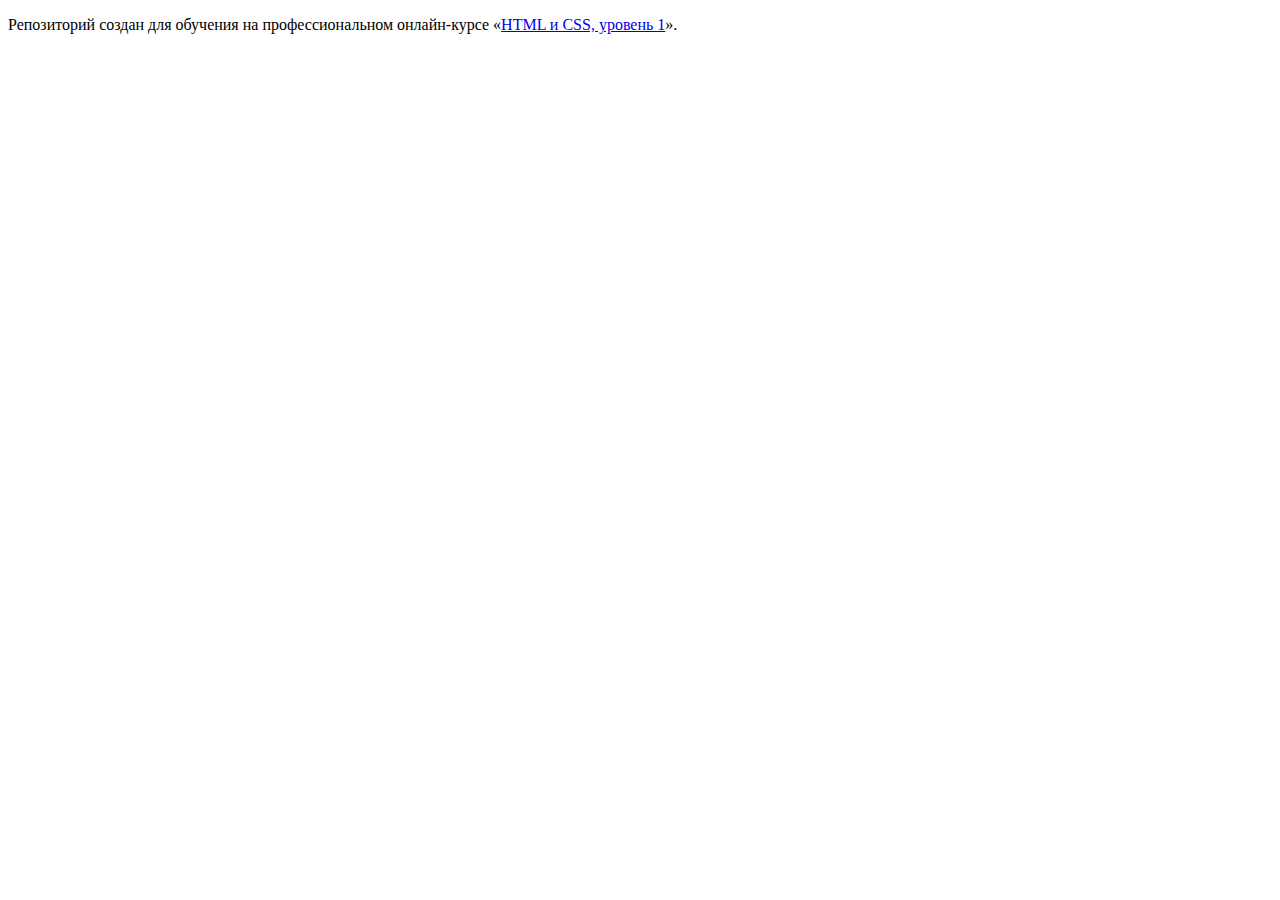
==== index.html @ 081cd0ab ":hatching_chick:" ====
<!DOCTYPE html>
<html lang="ru">
  <head>
    <meta charset="utf-8">
    <title>HTML Academy: Нёрдс</title>
  </head>
  <body>

    <p>Репозиторий создан для обучения на профессиональном онлайн‑курсе «<a href="https://htmlacademy.ru/intensive/htmlcss">HTML и CSS, уровень 1</a>».</p>

  </body>
</html>
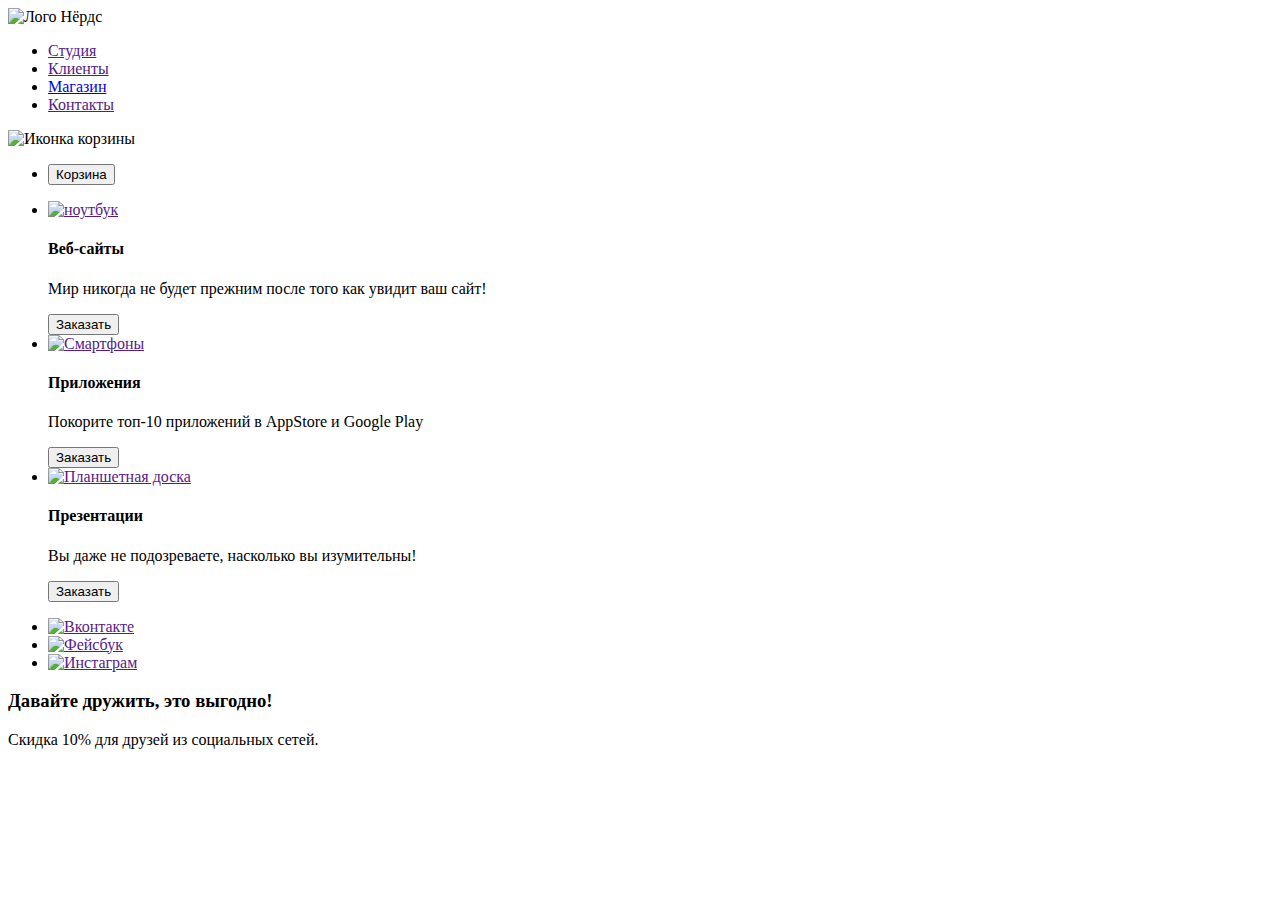
==== commit c00ae2f2: "Разметка Index.html" ====
--- a/index.html
+++ b/index.html
@@ -5,8 +5,87 @@
     <title>HTML Academy: Нёрдс</title>
   </head>
   <body>
-
-    <p>Репозиторий создан для обучения на профессиональном онлайн‑курсе «<a href="https://htmlacademy.ru/intensive/htmlcss">HTML и CSS, уровень 1</a>».</p>
-
+    <header class="header">
+      <nav>
+      <a>
+        <img src="img/nerds-logo.svg" width="160" height="65" alt="Лого Нёрдс">
+      </a>
+      <ul class="header-nav">
+        <li><a href="">Студия</a></li>
+        <li><a href="">Клиенты</a></li>
+        <li><a href="catalog.html">Магазин</a></li>
+        <li><a href="">Контакты</a></li>
+      </ul>
+      <a class="basket-icon">
+        <img src="img/basket-icon.svg" width="15" height="15" alt="Иконка корзины">
+      </a>
+      <ul>
+        <li>
+          <button type="button">Корзина</button>
+        </li>
+      </ul>
+      </nav>
+    </header>
+    <main class="main-index">
+      <!--<section>
+        <h1>Долго, дорого, скрупулезно.</h1>
+      </section> секция будет наполняться--> 
+      <section>
+        <ul>
+          <li class="advantage-picture-red">
+            <a href="">
+              <img src="img/advantage-picture-red.jpg" width="300" height="146" alt="ноутбук">
+            </a>
+            <h4>Веб-сайты</h4>
+            <p>Мир никогда не будет прежним после того как увидит ваш сайт!</p>
+            <button>Заказать</button>
+          </li>
+          <li class="advantage-picture-green">
+            <a href="">
+              <img src="img/advantage-picture-green.jpg" width="300" height="146" alt="Смартфоны">
+            </a>
+            <h4>Приложения</h4>
+            <p>Покорите топ-10 приложений в AppStore и Google Play</p>
+            <button type="button">Заказать</button>
+          </li>
+          <li class="advantage-picture-yellow">
+            <a href="">
+              <img src="img/advantage-picture-yellow.jpg" width="300" height="146" alt="Планшетная доска">
+            </a>
+            <h4>Презентации</h4>
+            <p>Вы даже не подозреваете, насколько вы изумительны!</p>
+            <button type="button">Заказать</button>
+          </li>
+        </ul>
+      </section>
+      <!--<section>
+        <h2>Мы — маленькая, но гордая дизайн-студия из Краснодара.</h2>
+      </section> секция будет наполняться-->
+    </main>
+    <footer class="footer">
+      <div>
+        <ul>
+          <li class="vk-icon">
+            <a href="">
+              <img src="img/vk-icon.svg" width="26" height="15" alt="Вконтакте">
+            </a>
+          </li>
+          <li class="fb-icon">
+            <a href="">
+              <img src="img/fb-icon.svg" width="12" height="22" alt="Фейсбук">
+            </a>
+          </li>
+          <li class="insta-icon">
+            <a href="">
+              <img src="img/insta-icon.svg" width="21" height="21" alt="Инстаграм">
+            </a>
+          </li>
+        </ul>
+      </div>
+      <div>
+      <p><h3>Давайте дружить, это выгодно!</h3></p>
+      <p>Скидка 10% для друзей из социальных сетей.</p>
+      </div>
+    </footer>
   </body>
 </html>
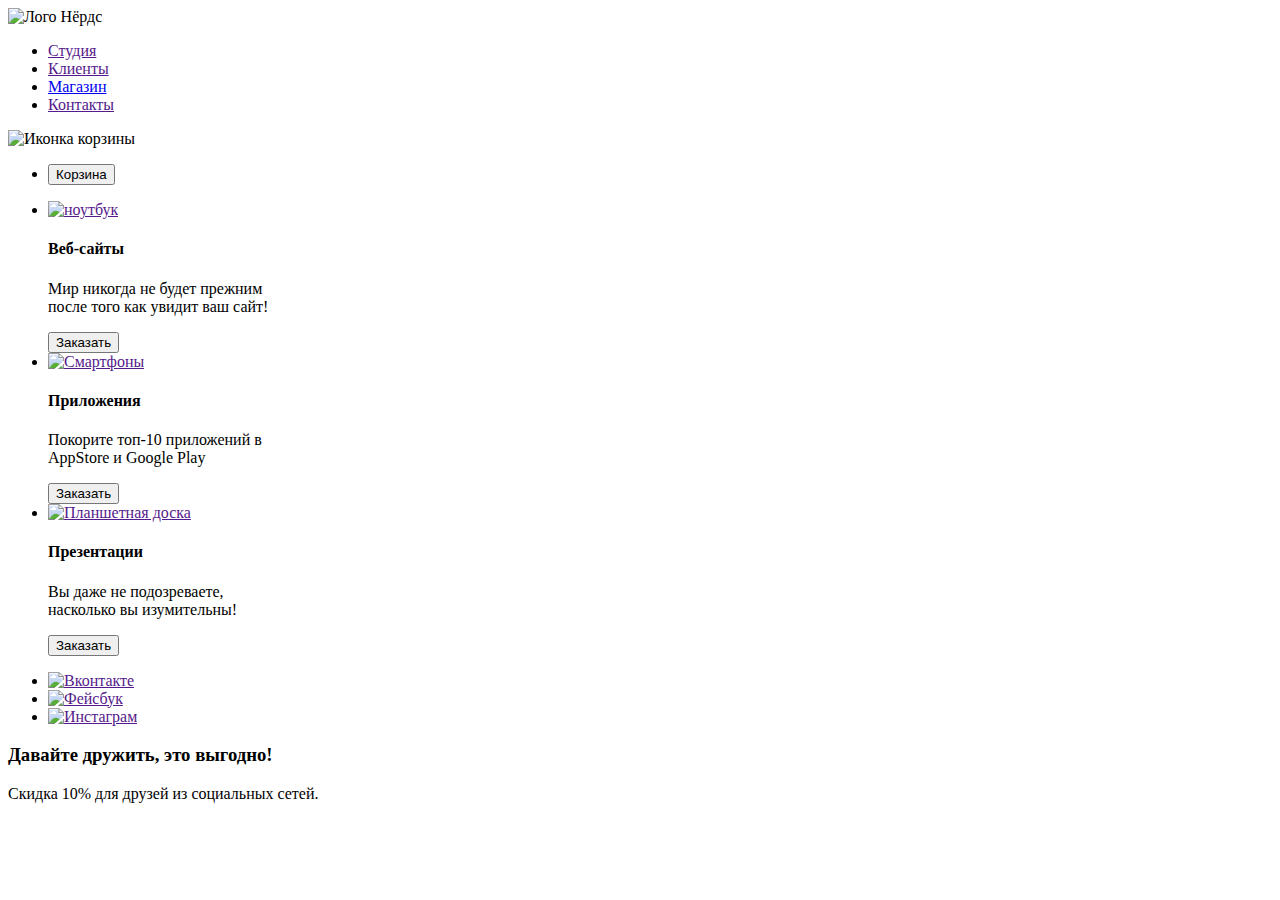
==== commit 8769cb27: "Добавил классы в index.html" ====
--- a/index.html
+++ b/index.html
@@ -6,11 +6,11 @@
   </head>
   <body>
     <header class="header">
-      <nav>
+      <nav class="nav-header">
       <a>
         <img src="img/nerds-logo.svg" width="160" height="65" alt="Лого Нёрдс">
       </a>
-      <ul class="header-nav">
+      <ul class="nav-list">
         <li><a href="">Студия</a></li>
         <li><a href="">Клиенты</a></li>
         <li><a href="catalog.html">Магазин</a></li>
@@ -30,14 +30,14 @@
       <!--<section>
         <h1>Долго, дорого, скрупулезно.</h1>
       </section> секция будет наполняться--> 
-      <section>
-        <ul>
+      <section class="advantage">
+        <ul class="advantage-list">
           <li class="advantage-picture-red">
             <a href="">
               <img src="img/advantage-picture-red.jpg" width="300" height="146" alt="ноутбук">
             </a>
             <h4>Веб-сайты</h4>
-            <p>Мир никогда не будет прежним после того как увидит ваш сайт!</p>
+            <p>Мир никогда не будет прежним<br> после того как увидит ваш сайт!</p>
             <button>Заказать</button>
           </li>
           <li class="advantage-picture-green">
@@ -45,7 +45,7 @@
               <img src="img/advantage-picture-green.jpg" width="300" height="146" alt="Смартфоны">
             </a>
             <h4>Приложения</h4>
-            <p>Покорите топ-10 приложений в AppStore и Google Play</p>
+            <p>Покорите топ-10 приложений в<br> AppStore и Google Play</p>
             <button type="button">Заказать</button>
           </li>
           <li class="advantage-picture-yellow">
@@ -53,7 +53,7 @@
               <img src="img/advantage-picture-yellow.jpg" width="300" height="146" alt="Планшетная доска">
             </a>
             <h4>Презентации</h4>
-            <p>Вы даже не подозреваете, насколько вы изумительны!</p>
+            <p>Вы даже не подозреваете,<br> насколько вы изумительны!</p>
             <button type="button">Заказать</button>
           </li>
         </ul>
@@ -63,8 +63,8 @@
       </section> секция будет наполняться-->
     </main>
     <footer class="footer">
-      <div>
-        <ul>
+      <div class="social">
+        <ul class="social-list">
           <li class="vk-icon">
             <a href="">
               <img src="img/vk-icon.svg" width="26" height="15" alt="Вконтакте">
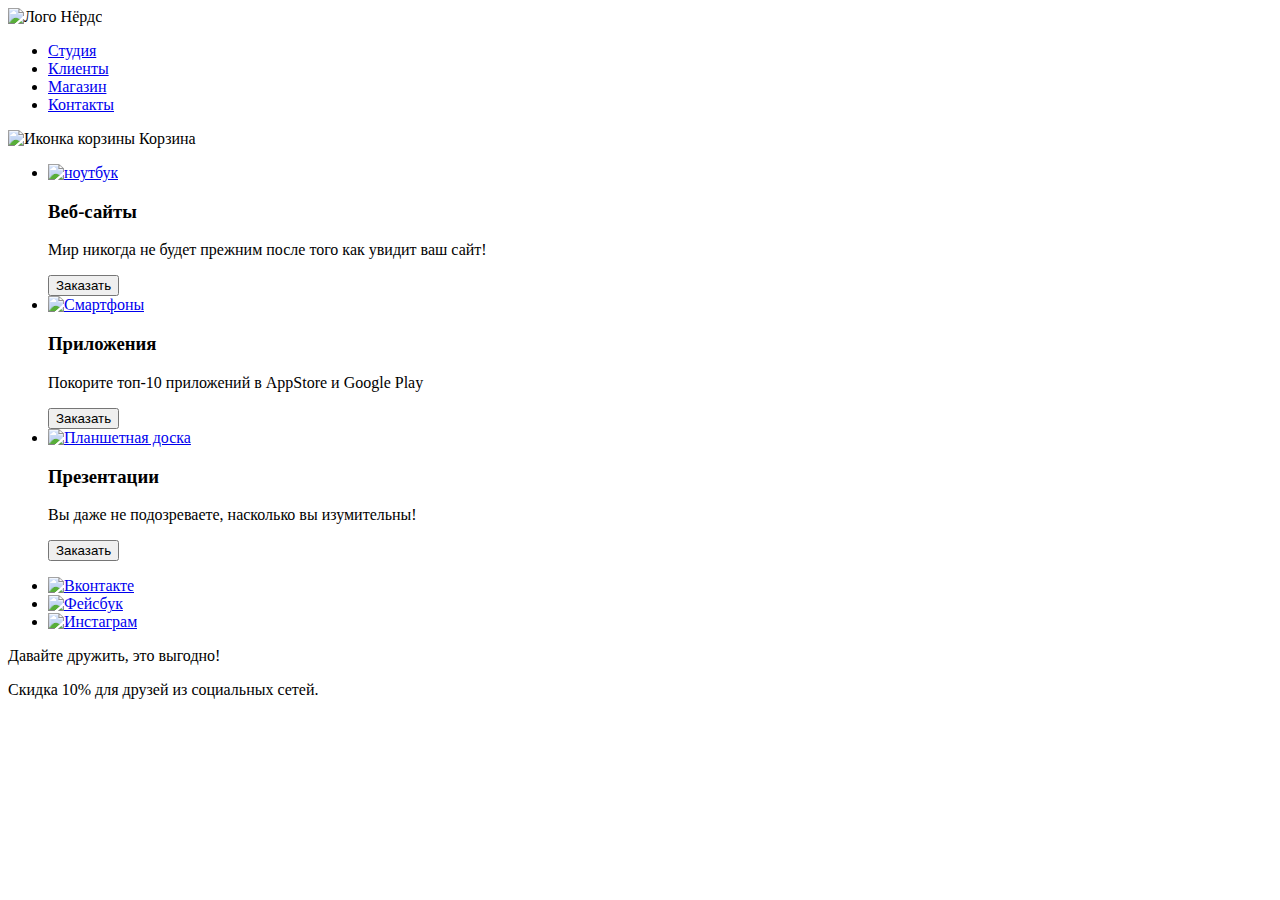
==== commit 7327b327: "Внёс правки" ====
--- a/index.html
+++ b/index.html
@@ -11,19 +11,15 @@
         <img src="img/nerds-logo.svg" width="160" height="65" alt="Лого Нёрдс">
       </a>
       <ul class="nav-list">
-        <li><a href="">Студия</a></li>
-        <li><a href="">Клиенты</a></li>
+        <li><a href="#">Студия</a></li>
+        <li><a href="#">Клиенты</a></li>
         <li><a href="catalog.html">Магазин</a></li>
-        <li><a href="">Контакты</a></li>
+        <li><a href="#">Контакты</a></li>
       </ul>
-      <a class="basket-icon">
+      <a class="basket">
         <img src="img/basket-icon.svg" width="15" height="15" alt="Иконка корзины">
+        <span class="">Корзина</span>
       </a>
-      <ul>
-        <li>
-          <button type="button">Корзина</button>
-        </li>
-      </ul>
       </nav>
     </header>
     <main class="main-index">
@@ -33,27 +29,27 @@
       <section class="advantage">
         <ul class="advantage-list">
           <li class="advantage-picture-red">
-            <a href="">
+            <a href="#">
               <img src="img/advantage-picture-red.jpg" width="300" height="146" alt="ноутбук">
             </a>
-            <h4>Веб-сайты</h4>
-            <p>Мир никогда не будет прежним<br> после того как увидит ваш сайт!</p>
+            <h3>Веб-сайты</h3>
+            <p>Мир никогда не будет прежним после того как увидит ваш сайт!</p>
             <button>Заказать</button>
           </li>
           <li class="advantage-picture-green">
-            <a href="">
+            <a href="#">
               <img src="img/advantage-picture-green.jpg" width="300" height="146" alt="Смартфоны">
             </a>
-            <h4>Приложения</h4>
-            <p>Покорите топ-10 приложений в<br> AppStore и Google Play</p>
+            <h3>Приложения</h3>
+            <p>Покорите топ-10 приложений в AppStore и Google Play</p>
             <button type="button">Заказать</button>
           </li>
           <li class="advantage-picture-yellow">
-            <a href="">
+            <a href="#">
               <img src="img/advantage-picture-yellow.jpg" width="300" height="146" alt="Планшетная доска">
             </a>
-            <h4>Презентации</h4>
-            <p>Вы даже не подозреваете,<br> насколько вы изумительны!</p>
+            <h3>Презентации</h3>
+            <p>Вы даже не подозреваете, насколько вы изумительны!</p>
             <button type="button">Заказать</button>
           </li>
         </ul>
@@ -66,24 +62,24 @@
       <div class="social">
         <ul class="social-list">
           <li class="vk-icon">
-            <a href="">
+            <a href="#">
               <img src="img/vk-icon.svg" width="26" height="15" alt="Вконтакте">
             </a>
           </li>
           <li class="fb-icon">
-            <a href="">
+            <a href="#">
               <img src="img/fb-icon.svg" width="12" height="22" alt="Фейсбук">
             </a>
           </li>
           <li class="insta-icon">
-            <a href="">
+            <a href="#">
               <img src="img/insta-icon.svg" width="21" height="21" alt="Инстаграм">
             </a>
           </li>
         </ul>
       </div>
-      <div>
-      <p><h3>Давайте дружить, это выгодно!</h3></p>
+      <div class="temporary-div">
+      <p class="temporary-p">Давайте дружить, это выгодно!</p>
       <p>Скидка 10% для друзей из социальных сетей.</p>
       </div>
     </footer>
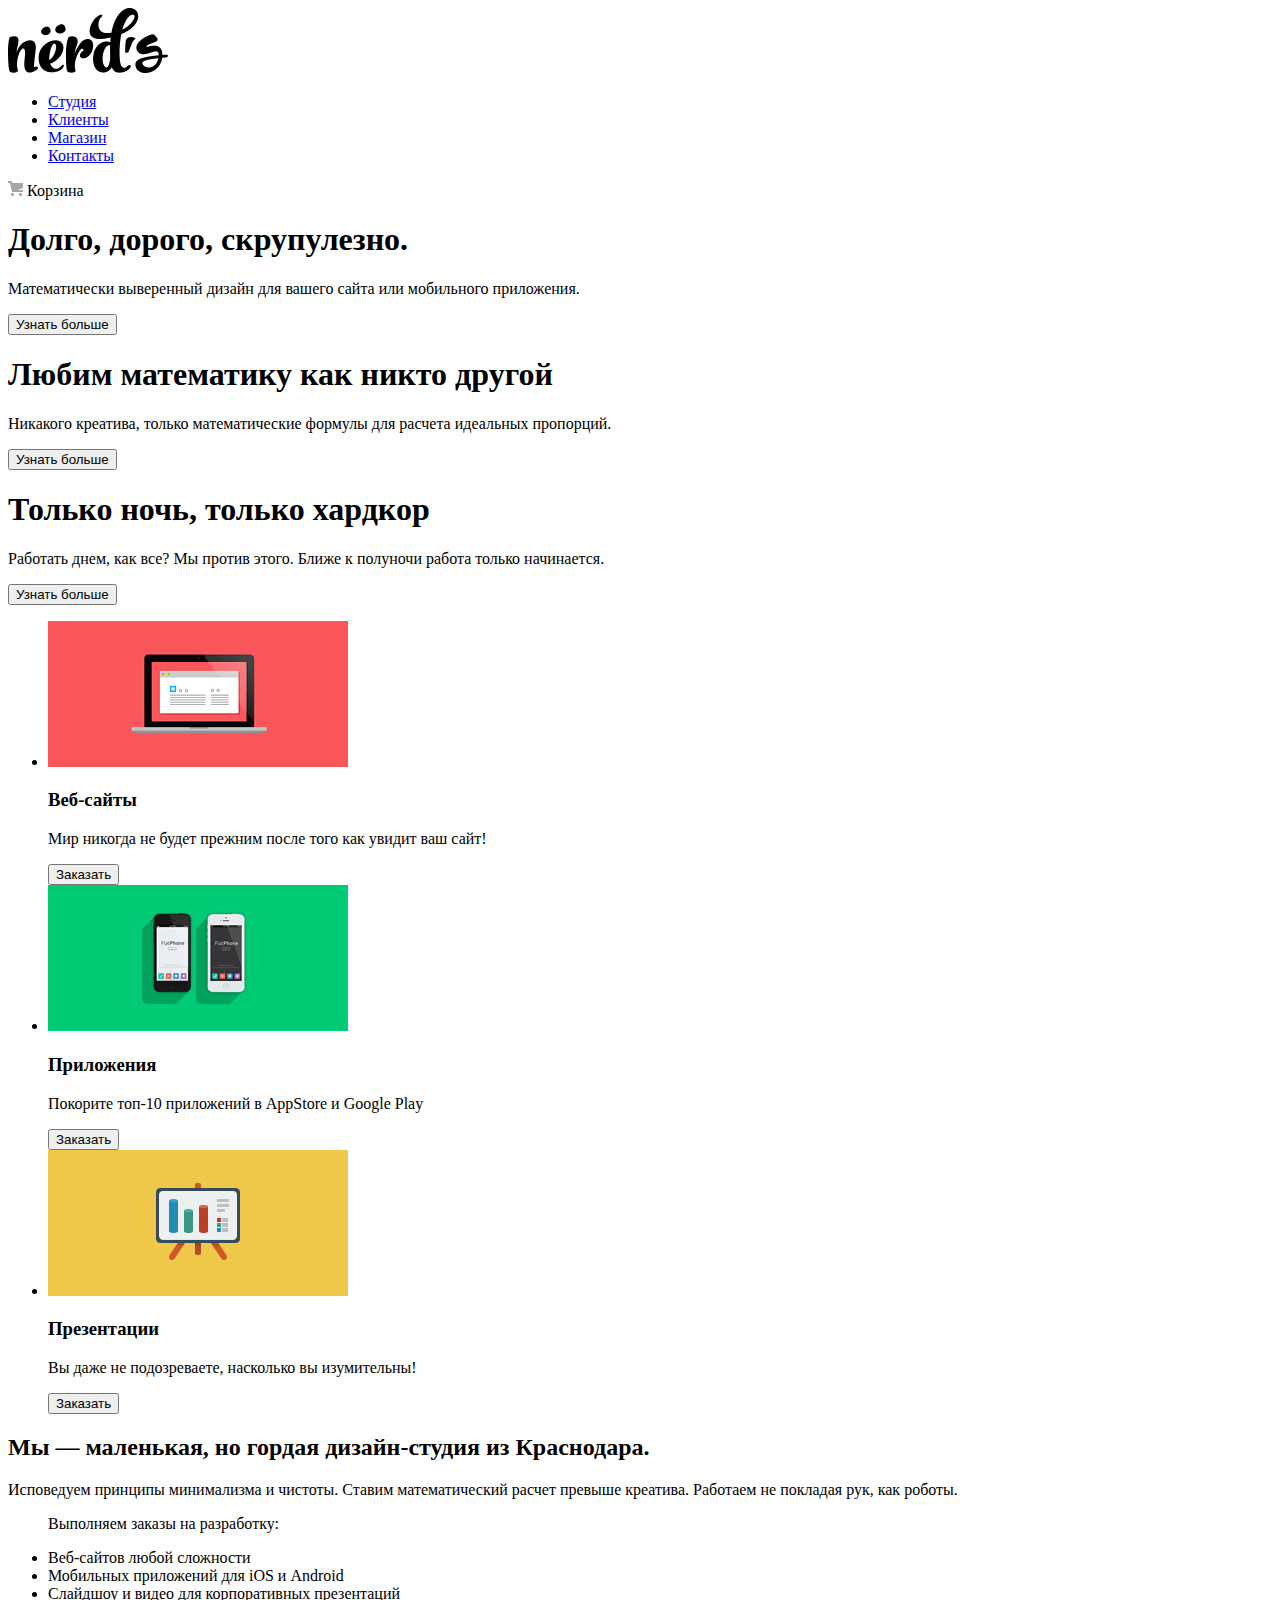
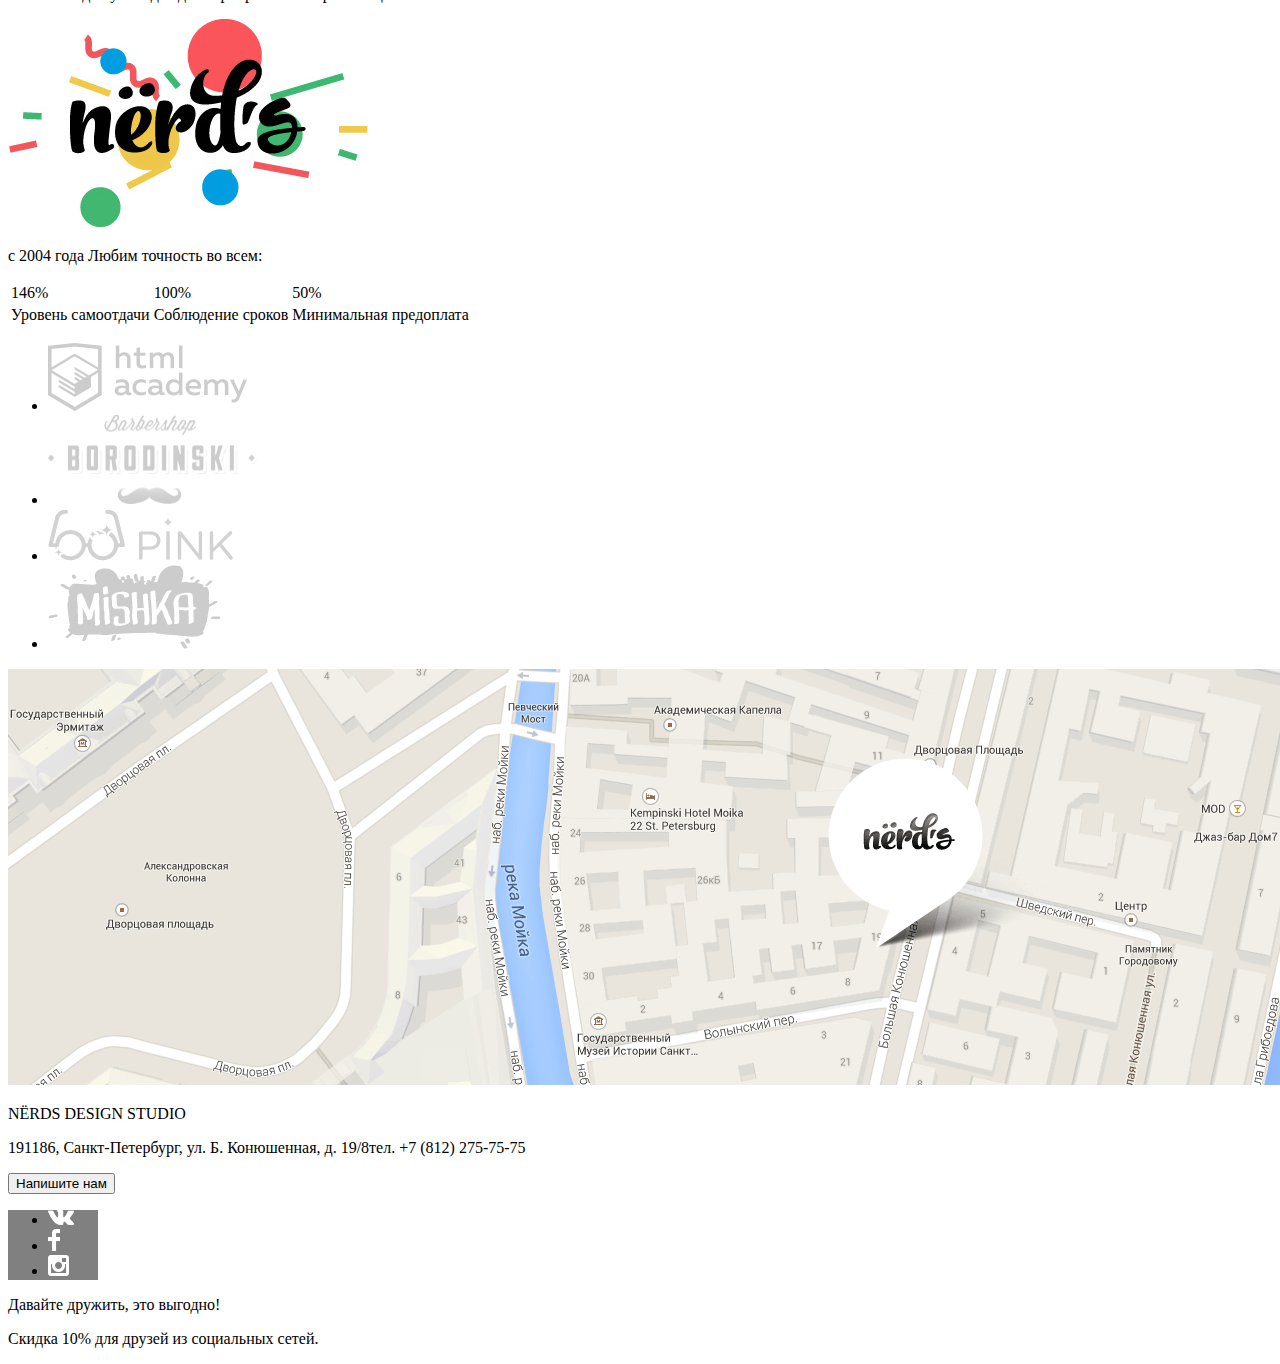
==== commit 40b02864: "Разметка и графика" ====
--- a/index.html
+++ b/index.html
@@ -23,14 +23,28 @@
       </nav>
     </header>
     <main class="main-index">
-      <!--<section>
-        <h1>Долго, дорого, скрупулезно.</h1>
-      </section> секция будет наполняться--> 
+      <section class="slider"> <!--Как делать слайдер?-->
+        <div class="slide1">
+          <h1>Долго, дорого, скрупулезно.</h1>
+          <p>Математически выверенный дизайн для вашего сайта или мобильного приложения.</p>
+          <button>Узнать больше</button>
+        </div>
+        <div class="slide2">
+          <h1>Любим математику как никто другой</h1>
+          <p>Никакого креатива, только математические формулы  для расчета идеальных пропорций.</p>
+          <button>Узнать больше</button>
+        </div>
+        <div class="slide3">
+          <h1>Только ночь, только хардкор</h1>
+          <p>Работать днем, как все? Мы против этого. Ближе к полуночи работа только начинается.</p>
+          <button>Узнать больше</button>
+        </div>
+      </section>
       <section class="advantage">
         <ul class="advantage-list">
           <li class="advantage-picture-red">
             <a href="#">
-              <img src="img/advantage-picture-red.jpg" width="300" height="146" alt="ноутбук">
+              <img src="img/illustration-1.png" width="300" height="146" alt="Ноутбук">
             </a>
             <h3>Веб-сайты</h3>
             <p>Мир никогда не будет прежним после того как увидит ваш сайт!</p>
@@ -38,7 +52,7 @@
           </li>
           <li class="advantage-picture-green">
             <a href="#">
-              <img src="img/advantage-picture-green.jpg" width="300" height="146" alt="Смартфоны">
+              <img src="img/illustration-2.png" width="300" height="146" alt="Смартфоны">
             </a>
             <h3>Приложения</h3>
             <p>Покорите топ-10 приложений в AppStore и Google Play</p>
@@ -46,7 +60,7 @@
           </li>
           <li class="advantage-picture-yellow">
             <a href="#">
-              <img src="img/advantage-picture-yellow.jpg" width="300" height="146" alt="Планшетная доска">
+              <img src="img/illustration-3.png" width="300" height="146" alt="Планшетная доска">
             </a>
             <h3>Презентации</h3>
             <p>Вы даже не подозреваете, насколько вы изумительны!</p>
@@ -54,11 +68,74 @@
           </li>
         </ul>
       </section>
-      <!--<section>
-        <h2>Мы — маленькая, но гордая дизайн-студия из Краснодара.</h2>
-      </section> секция будет наполняться-->
+      <section class="about-us">
+        <div class="about-us-text">
+          <h2>Мы — маленькая, но гордая дизайн-студия из Краснодара.</h2>
+          <p>Исповедуем принципы минимализма и чистоты. Ставим математический расчет превыше креатива. Работаем не покладая рук, как роботы.</p>
+          <ul>
+            <p class="temporary-p">Выполняем заказы на разработку:</p>
+            <li>Веб-сайтов любой сложности</li>
+	          <li>Мобильных приложений для iOS и Android</li>
+	          <li>Слайдшоу и видео для корпоративных презентаций</li>
+          </ul>   
+        </div> 
+        <div class="about-us-logo">
+          <img src="img/nerds-illustration.png" width="360" height="208" alt="Рисунок Нёрдс">
+          <table>
+            <p class="temporary-p">с 2004 года Любим точность во всем:</p>
+            <tr class="row1">
+              <td>146%</td>
+              <td>100%</td>
+              <td>50%</td>
+            </tr>
+            <tr class="row2">
+              <td>Уровень самоотдачи</td>
+              <td>Соблюдение сроков</td>
+              <td>Минимальная предоплата</td>
+            </tr>
+          </table>
+        </div>
+      </section>
+      <section class="clients">
+        <ul class="clients-list">
+          <li class="clients-item">
+            <a href="https://htmlacademy.ru/intensive/htmlcss" target="_blank">
+              <img src="img/logo-1.png" width="199" height="68" alt="HTML академия">
+            </a>
+          </li>
+          <li class="clients-item">
+            <a href="#">
+              <img src="img/logo-2.png" width="209" height="90" alt="Барбершоп Бородинский">
+            </a>
+          </li>
+          <li class="clients-item">
+            <a href="#">
+              <img src="img/logo-3.png" width="185" height="52" alt="Пинк">
+            </a>
+          </li>
+          <li class="clients-item">
+            <a href="#">
+              <img src="img/logo-4.png" width="173" height="84" alt="Мишка">
+            </a>
+          </li>
+        </ul>
+      </section>
+      <section class="map">
+        <img src="img/map.png" width="1440" height="416" alt="карта">
+        <div class="contacts">
+          <p class="contacts-p">NЁRDS DESIGN STUDIO</p>
+          <p>191186, Санкт-Петербург, ул. Б. Конюшенная, д. 19/8тел. +7 (812) 275-75-75</p>
+          <button type="button">Напишите нам</button>
+        </div>
+      </section>
     </main>
     <footer class="footer">
+      <style type="text/css"> 
+      .social-list { 
+        background-color: gray;
+        width: 50px;
+        }
+      </style> <!--временный тег для отображения иконок.-->
       <div class="social">
         <ul class="social-list">
           <li class="vk-icon">
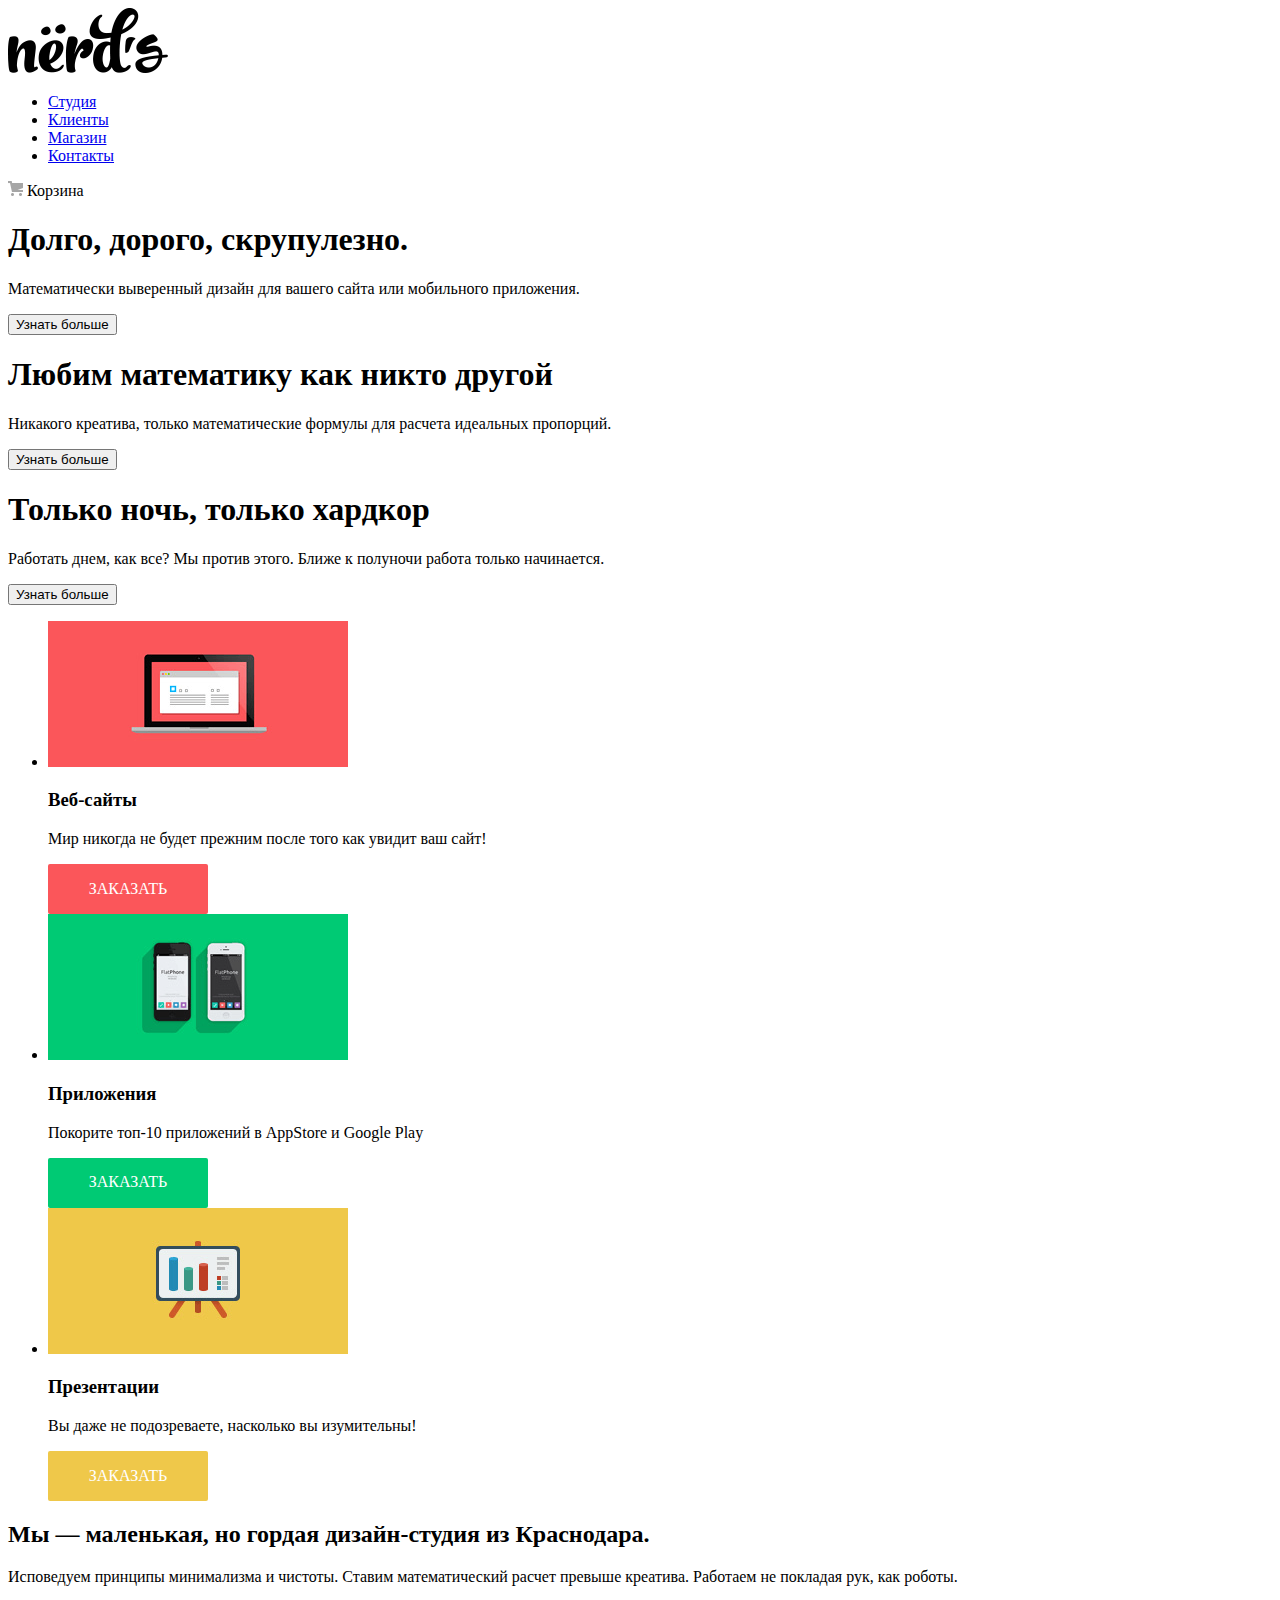
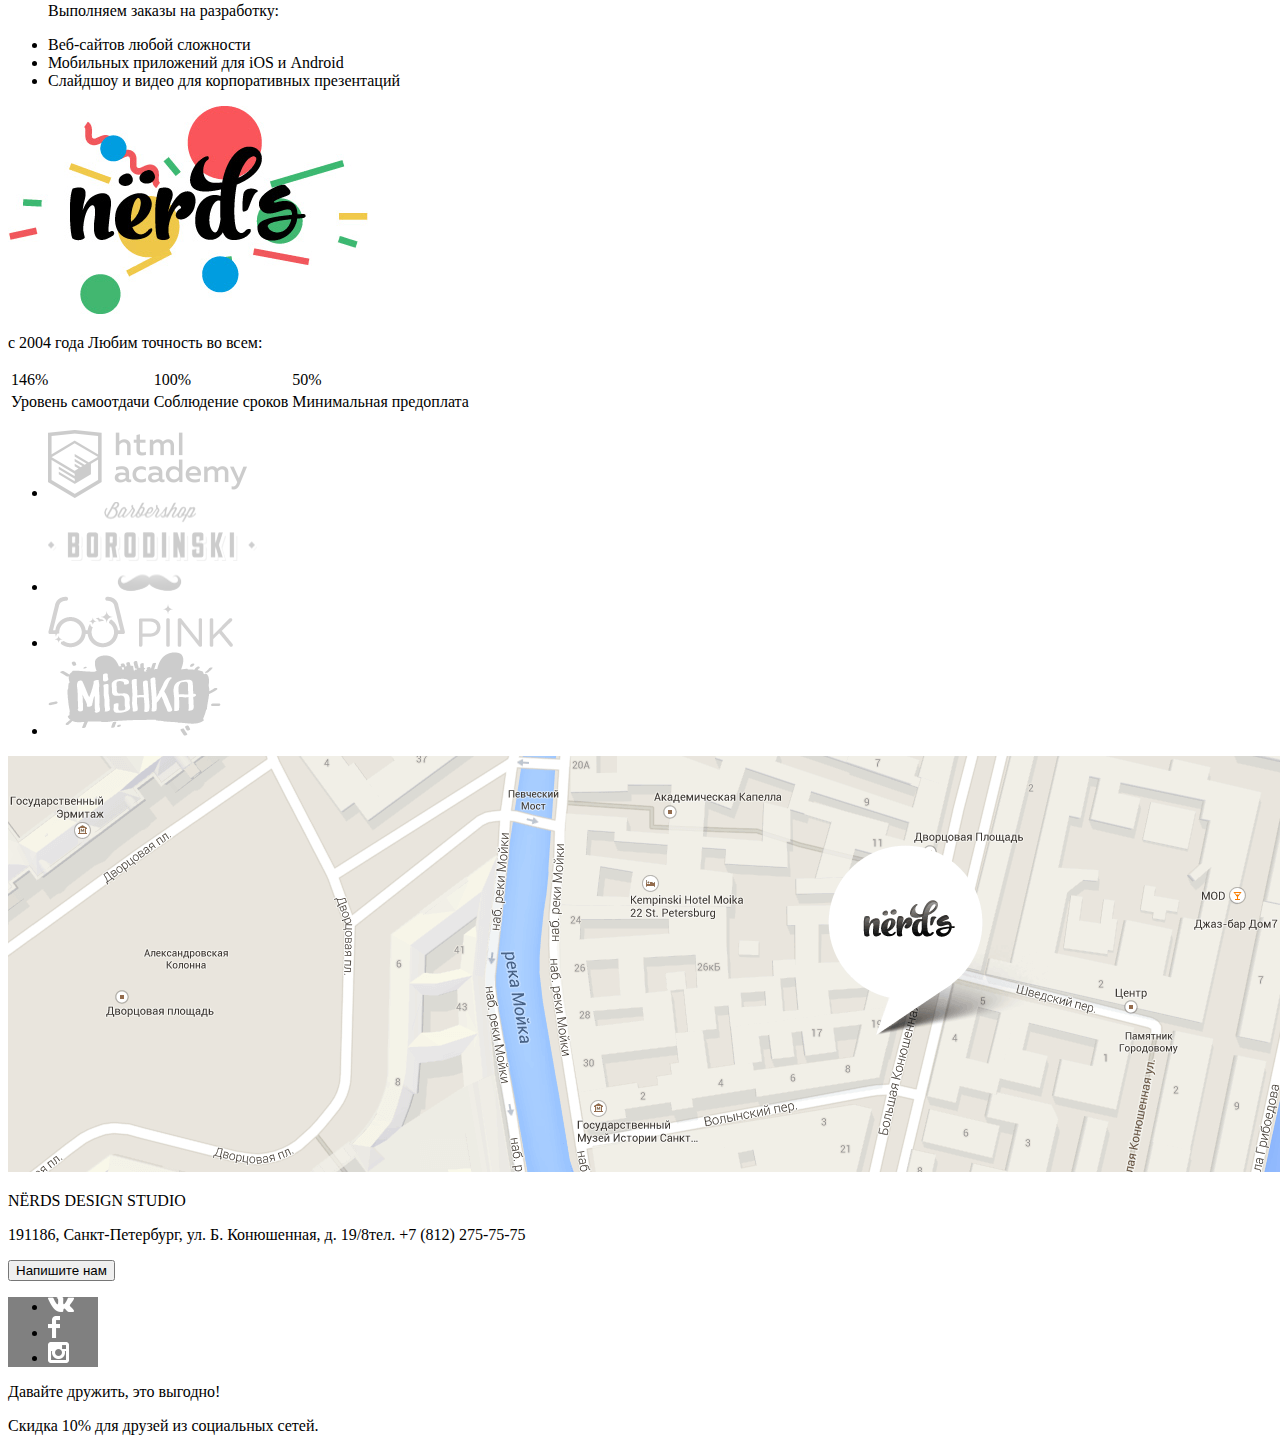
==== commit 0a91cadc: "Начало разметки графики" ====
--- a/index.html
+++ b/index.html
@@ -3,6 +3,7 @@
   <head>
     <meta charset="utf-8">
     <title>HTML Academy: Нёрдс</title>
+    <link rel="stylesheet" href="style.css">
   </head>
   <body>
     <header class="header">
@@ -48,7 +49,7 @@
             </a>
             <h3>Веб-сайты</h3>
             <p>Мир никогда не будет прежним после того как увидит ваш сайт!</p>
-            <button>Заказать</button>
+            <button class="order redbtn" type="button">Заказать</button>
           </li>
           <li class="advantage-picture-green">
             <a href="#">
@@ -56,7 +57,7 @@
             </a>
             <h3>Приложения</h3>
             <p>Покорите топ-10 приложений в AppStore и Google Play</p>
-            <button type="button">Заказать</button>
+            <button class="order grnbtn" type="button">Заказать</button>
           </li>
           <li class="advantage-picture-yellow">
             <a href="#">
@@ -64,7 +65,7 @@
             </a>
             <h3>Презентации</h3>
             <p>Вы даже не подозреваете, насколько вы изумительны!</p>
-            <button type="button">Заказать</button>
+            <button class="order yelbtn" type="button">Заказать</button>
           </li>
         </ul>
       </section>
--- a/style.css
+++ b/style.css
@@ -0,0 +1,32 @@
+.order {
+    width: 82px;
+    height: 13px;
+    font-family: Roboto;
+    font-size: 16px;
+    font-weight: 500;
+    font-stretch: normal;
+    font-style: normal;
+    line-height: 1.13;
+    letter-spacing: normal;
+    text-align: center;
+    text-transform: uppercase;
+    border: 0;
+    border-radius: 2px;
+    color: #ffffff;
+}
+.redbtn {
+    width: 160px;
+    height: 50px;
+    background-color: #fb565a;
+}
+.grnbtn {
+    width: 160px;
+    height: 50px;
+    background-color: #00ca74;
+}
+.yelbtn {
+    width: 160px;
+    height: 50px;
+    background-color: #efc84a;
+}
+/*временные стили кнопок заказа*/